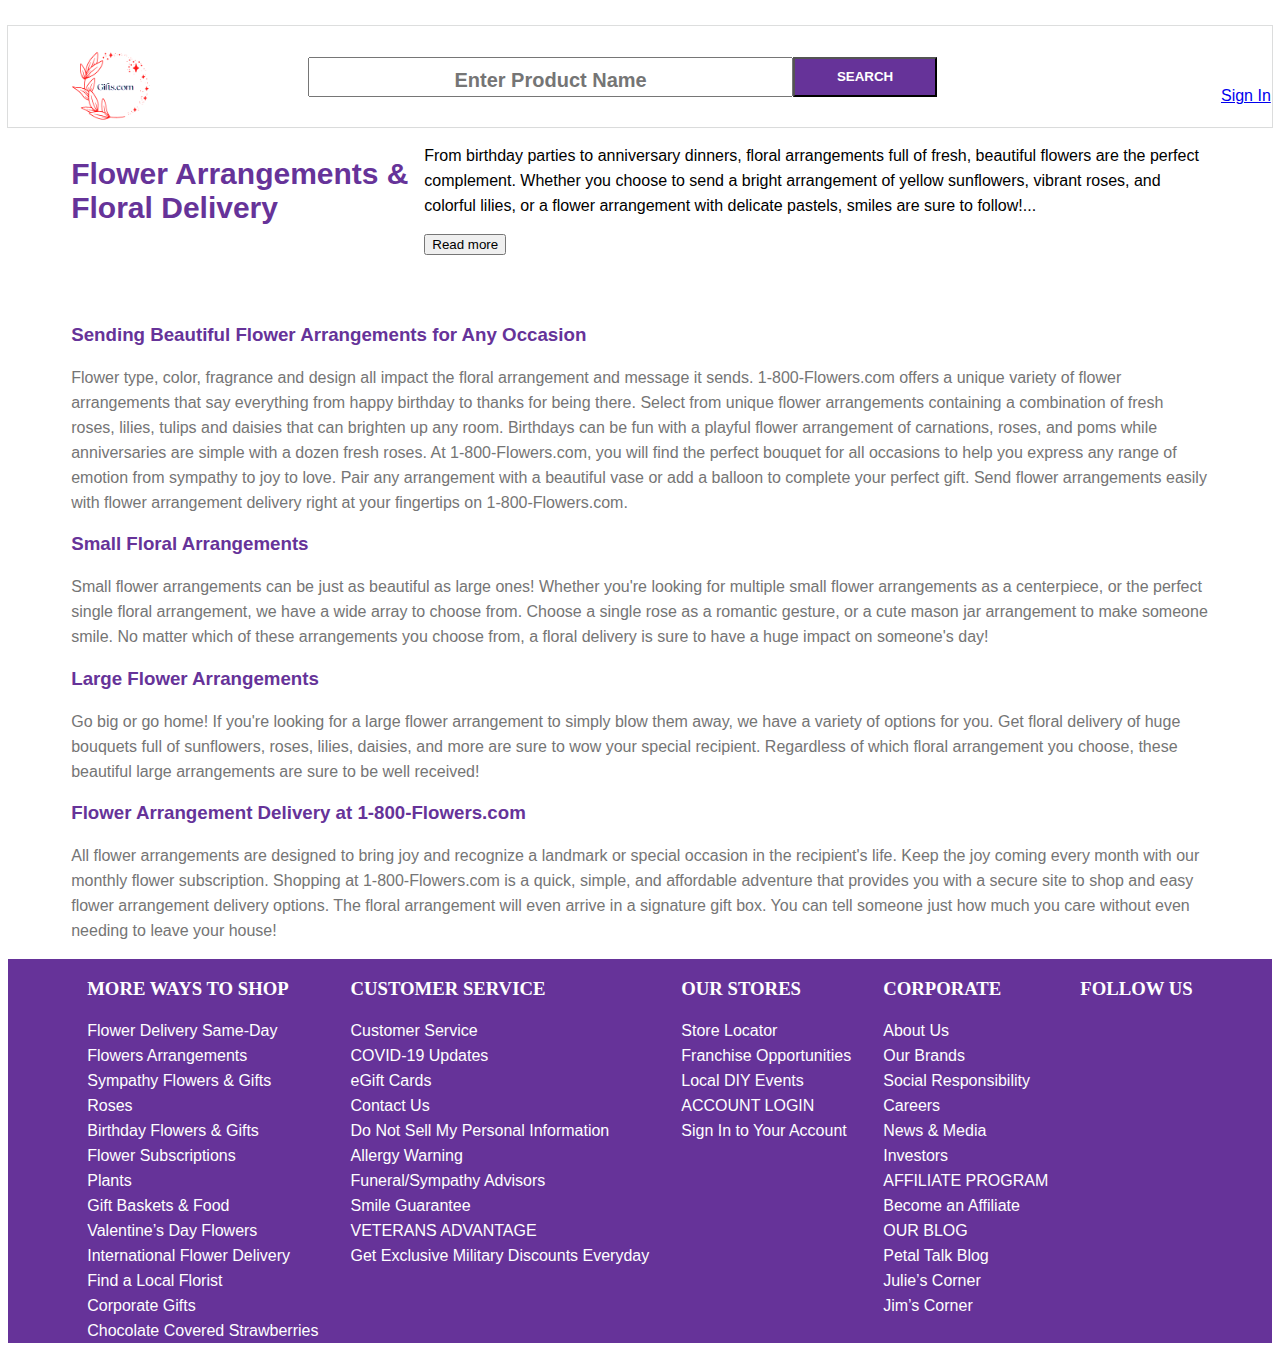
==== index.html @ 183885c7 "Home Page" ====
<!DOCTYPE html>
<html lang="en">
<head>
    <meta charset="UTF-8">
    <meta name="viewport" content="width=device-width, initial-scale=1.0">
    <title>Document</title>
    <link rel="stylesheet" href="./css/index.css">
</head>
<body>
    <div id="container">
        <div class="brands">
        <img src="https://images.contentstack.io/v3/assets/blt95e0138311135214/blt13b0f02cd71877df/5f08974a8b0e59084c9f7570/hd-logo-v3.svg?height=32&width=78" alt="">
        <img src="https://images.contentstack.io/v3/assets/blt95e0138311135214/bltac334446d6f9e89c/5f96fc4f2425cd7a8af6845e/pmall_svg-logo-v2.svg?height=32&width=78" alt="">
        <img src="https://images.contentstack.io/v3/assets/blt95e0138311135214/bltf0b1021465476e4f/5f08974b0d1d2008538ce15a/SharisLogo_r.svg?height=32&width=78" alt="">
        <img src="https://images.contentstack.io/v3/assets/blt95e0138311135214/bltac303abaae751c40/5f08974af394777f87099a07/18b-logo-v2.svg?height=32&width=78" alt="">
        <img src="https://images.contentstack.io/v3/assets/blt95e0138311135214/blt71adcb0696952e83/5f08974baa5d1801639286b4/sch-logo-v2.svg?height=32&width=78" alt="">
        <img src="https://images.contentstack.io/v3/assets/blt95e0138311135214/bltef2e14ec247ab827/5f08974a2cd8e87f92bdd257/fb-logo-v2.svg?height=32&width=78" alt="">
        <img src="https://images.contentstack.io/v3/assets/blt95e0138311135214/blte1e2eb25cfd09fb6/5f08974a91afb901b86d5251/cco-logo-v2.svg?height=32&width=78" alt="">
        <img src="https://images.contentstack.io/v3/assets/blt95e0138311135214/bltf9903ccf2408c217/5f0897552cd8e87f92bdd25b/tpf-logo-v2.svg?height=32&width=78" alt="">
        <img src="https://images.contentstack.io/v3/assets/blt95e0138311135214/blt7ef824d3f9f5074d/5f0897558b0e59084c9f7574/wlf-logo-v2.svg?height=32&width=78" alt="">
        <img src="https://images.contentstack.io/v3/assets/blt95e0138311135214/blta2ba2ac7606f6c15/5f08974bceebbf7e87c30215/sy-logo-v2.svg?height=32&width=78" alt="">
        <img src="https://images.contentstack.io/v3/assets/blt0281495b20b504a0/blta4f709f645453ff0/61b4eeeea000c90ecc6e15bd/VC_Logo_w_tag.svg?height=32&width=78" alt="">
        </div>
        <div class="Nav">
            <div id="bar">
                <div id="logo">
                    <img src="Gifts.com.png" alt="">
                </div>
                <div id="SearchTab"> 
                    <div class="search">
                        <input placeholder="Enter Product Name" type="text">
                        <button>SEARCH</button>
                        
                    </div>

                    <div class="icon">
                        
                        <div><a href="./sign-in.html"><img src="https://images.contentstack.io/v3/assets/bltdd99f24e8a94d536/blt88337dc20d1d8278/5e178293942caf0fc36b77ab/Header-Icon-PWA-profile.svg" alt="">
                            <p id="login-name">Sign In</p></a>
                            
                        </div>
                        <div><a href=""><img src="https://images.contentstack.io/v3/assets/bltdd99f24e8a94d536/blt7888ec93d3d5c1ec/5e17829300c38f0f022d3646/Header-Icon-PWA-bag.svg?height=25&width=44" alt=""><br>
                        <p>Cart</p></a>
                            
                        </div>
                        
                        
                    </div>
                </div>
                    
            </div>
        </div>
        <div class="heading">
            <div id="title">
                <h1>Flower Arrangements & Floral Delivery</h1>
            </div>
            <div id="para">
                <p>From birthday parties to anniversary dinners, floral arrangements full of fresh, beautiful flowers are the perfect complement. Whether you choose to send a bright arrangement of yellow sunflowers, vibrant roses, and colorful lilies, or a flower arrangement with delicate pastels, smiles are sure to follow!<span id="dots">...</span><span id="more">Find your favorite flower in our grand collection of floral arrangements including roses, tulips, carnations, orchids, lilies, and more. When you get a flower arrangement delivery from 1-800-Flowers.com, your recipient is guaranteed to love it for days to come. If you're in a rush- no need to sweat! For the busy-bees and the procrastinators, we've got you covered with same-day flower delivery available all year long. So, whether you're sending a dozen roses to celebrate your love or sending a floral arrangement just because, let the flower experts at 1-800-Flowers.com help you gain the title of "best gift giver!"</span></p>
                <button onclick="myFunction()" id="myBtn">Read more</button>
            </div>
        </div>
        <div id="Card"></div>
        <div id="details">
            <h3>Sending Beautiful Flower Arrangements for Any Occasion</h3>
            <p>Flower type, color, fragrance and design all impact the floral arrangement and message it sends. 1-800-Flowers.com offers a unique variety of flower arrangements that say everything from happy birthday to thanks for being there. Select from unique flower arrangements containing a combination of fresh roses, lilies, tulips and daisies that can brighten up any room. Birthdays can be fun with a playful flower arrangement of carnations, roses, and poms while anniversaries are simple with a dozen fresh roses. At 1-800-Flowers.com, you will find the perfect bouquet for all occasions to help you express any range of emotion from sympathy to joy to love. Pair any arrangement with a beautiful vase or add a balloon to complete your perfect gift. Send flower arrangements easily with flower arrangement delivery right at your fingertips on 1-800-Flowers.com.</p>
            <h3>Small Floral Arrangements</h3>
            <p>Small flower arrangements can be just as beautiful as large ones! Whether you're looking for multiple small flower arrangements as a centerpiece, or the perfect single floral arrangement, we have a wide array to choose from. Choose a single rose as a romantic gesture, or a cute mason jar arrangement to make someone smile. No matter which of these arrangements you choose from, a floral delivery is sure to have a huge impact on someone's day!</p>
            <h3>Large Flower Arrangements</h3>
            <p>Go big or go home! If you're looking for a large flower arrangement to simply blow them away, we have a variety of options for you. Get floral delivery of huge bouquets full of sunflowers, roses, lilies, daisies, and more are sure to wow your special recipient. Regardless of which floral arrangement you choose, these beautiful large arrangements are sure to be well received!</p>
            <h3>Flower Arrangement Delivery at 1-800-Flowers.com</h3>
            <p>All flower arrangements are designed to bring joy and recognize a landmark or special occasion in the recipient's life. Keep the joy coming every month with our monthly flower subscription. Shopping at 1-800-Flowers.com is a quick, simple, and affordable adventure that provides you with a secure site to shop and easy flower arrangement delivery options. The floral arrangement will even arrive in a signature gift box. You can tell someone just how much you care without even needing to leave your house!</p>
        </div>
        <div class="BottomSection">
            <div id="Bottom">
                <div>
                    <h3>MORE WAYS TO SHOP</h3>
                    <p>Flower Delivery Same-Day</p>
                    <p>Flowers Arrangements</p>
                    <p>Sympathy Flowers & Gifts</p>
                    <p>Roses</p>
                    <p>Birthday Flowers & Gifts</p>
                    <p>Flower Subscriptions</p>
                    <p>Plants</p>
                    <p>Gift Baskets & Food</p>
                    <p>Valentine’s Day Flowers</p>
                    <p>International Flower Delivery</p>
                    <p>Find a Local Florist</p>
                    <p>Corporate Gifts</p>
                    <p>Chocolate Covered Strawberries</p>
                </div>
                <div>
                    <h3>CUSTOMER SERVICE</h3>
                    <p>Customer Service</p>
                    <p>COVID-19 Updates</p>
                    <p>eGift Cards</p>
                    <p>Contact Us</p>
                    <p>Do Not Sell My Personal Information</p>
                    <p>Allergy Warning</p>
                    <p>Funeral/Sympathy Advisors</p>
                    <p>Smile Guarantee</p>
                    <p>VETERANS ADVANTAGE</p>
                    <p>Get Exclusive Military Discounts Everyday</p>
                </div>
                <div>
                    <h3>OUR STORES</h3>
                    <p>Store Locator</p>
                    <p>Franchise Opportunities</p>
                    <p>Local DIY Events</p>
                    <p>ACCOUNT LOGIN</p>
                    <p>Sign In to Your Account</p>
                </div>
                <div>
                    <h3>CORPORATE</h3>
                    <p>About Us</p>
                    <p>Our Brands</p>
                    <p>Social Responsibility</p>
                    <p>Careers</p>
                    <p>News & Media</p>
                    <p>Investors</p>
                    <p>AFFILIATE PROGRAM</p>
                    <p>Become an Affiliate</p>
                    <p>OUR BLOG</p>
                    <p>Petal Talk Blog</p>
                    <p>Julie’s Corner</p>
                    <p>Jim’s Corner</p>
                </div>
                <div>
                    <h3>FOLLOW US</h3>
                    <div>
                        <img src="https://images.contentstack.io/v3/assets/bltdd99f24e8a94d536/blt787e53ec7675db95/5ee1016e26fd9f3b64a5abe7/social-icon-twitter.png" alt="">
                        <img src="https://images.contentstack.io/v3/assets/bltdd99f24e8a94d536/blt71c1a01174910073/5ee101831579a83a8b80b9ad/social-icon-facebook.png" alt="">
                        <img src="https://images.contentstack.io/v3/assets/bltdd99f24e8a94d536/blt78b7b39043ac2de3/5ee101965cffd6317204ad4a/social-icon-instagram.png" alt="">
                        <img src="https://images.contentstack.io/v3/assets/bltdd99f24e8a94d536/blt6ae8236f023d5359/5ee101a4f2c45903a4be0b8b/social-icon-pinterest.png" alt=""><br>
                        <img src="https://images.contentstack.io/v3/assets/bltdd99f24e8a94d536/bltbd439ba082738790/5ee101b758284c442bf7faea/social-icon-youtube.png" alt="">
                    </div>
                </div>
            </div>
        </div>
        
    </div>
</body>
<script src="./scripts/index.js " src="./scripts/sign-in.js"></script>
</html>
---- css/index.css ----
#container{
    width: 100%;
    
    /* display: flex;
    justify-content: center; */
}
.brands{
    width: 90%;
    display: inline-flex;
    justify-content: center;
    justify-content: space-around;
    margin-left: 5%;
    margin-right: 5%;
    /* border: solid red; */
}
img{
    width: 6%;
}
#bar{
    display: flex;
    box-shadow: rgba(0, 0, 0, 0.02) 0px 1px 3px 0px, rgba(27, 31, 35, 0.15) 0px 0px 0px 1px;
}
#logo>img{
    width: 200px;
    margin-top: 20px;
}
#SearchTab{
    display: flex;
    align-items: center;
    margin: auto;
    justify-content: space-between;
    /* border: solid red; */
    
}
.icon{
    margin-left: 200px;
    margin-top: 20px;

}
.search{
    display: flex;
    width: 50%;
    margin-left: 100px;

}
.search>input{
    width: 500px;
    font-size: 30px;
    text-align: center;
}
.search>input::placeholder{
    font-weight: bold;
    font-size: 20px;
    text-align: center;
}
.search>button{
    width: 150px;
    font-weight: bold;
    background-color: #663399;
    color: white;
}
.icon{
    display: flex;
    width: 300px;
    justify-content: space-around;
}
.icon img{
    padding-right: 20px;
    width: 50px;
}

#more {
    display: none;
}
.heading{
    display: flex;
    width: 90%;
    margin: auto;
    /* justify-content: left; */
    align-items: center;
}
.heading>div{
    width: 45%;
}
#para{
    width: 100%;
}
p{
    line-height: 25px;
    font-family: LatoMedium,sans-serif;
    font-weight: 400;
}
h1{
    font-size: 30px;
    color: #663399;
    font-family: LatoMedium,sans-serif;
    
    
}
#Card{
    width: 90%;
    margin: auto;
    display: grid;
    grid-template-columns: repeat(4, 1fr);
    gap: 15px;
    margin-top: 50px;
}
.prod img{
    width: 100%;
    box-shadow: rgba(0, 0, 0, 0.24) 0px 3px 8px;
}
#details{
    width: 90%;
    margin: auto;
}
#details p{
    color: #757575;;
}
#details h3{
    color: #663399;
    font-family: LatoMedium,sans-serif;
    
}
#Bottom{

}
#Bottom>div>p{
    margin-top: 0px;
    margin-bottom: 0px;
}
#Bottom{
    width: 90%;
    display: flex;
    margin: auto;
    justify-content: space-around;
    color: white;
}
#Bottom>div>div>img{
    width: 50px;
}
.BottomSection{
    background-color: #663399;
}
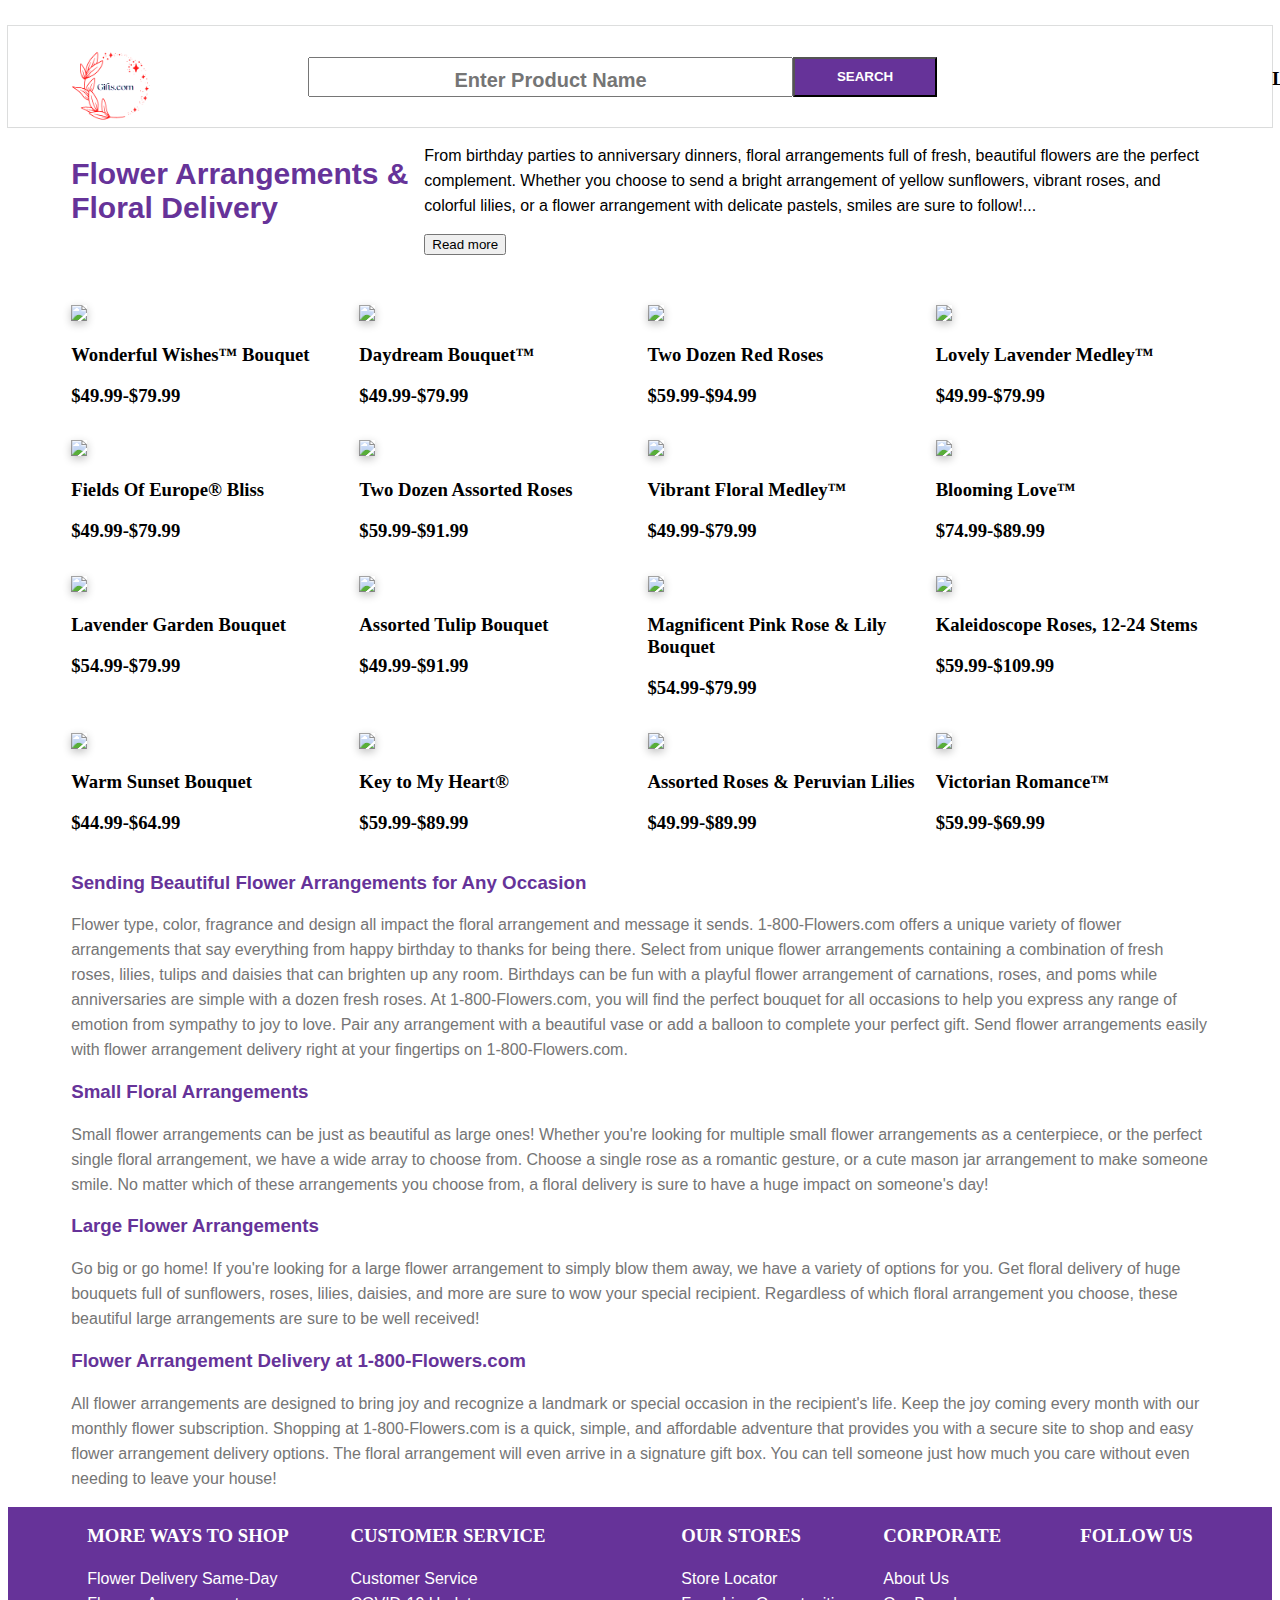
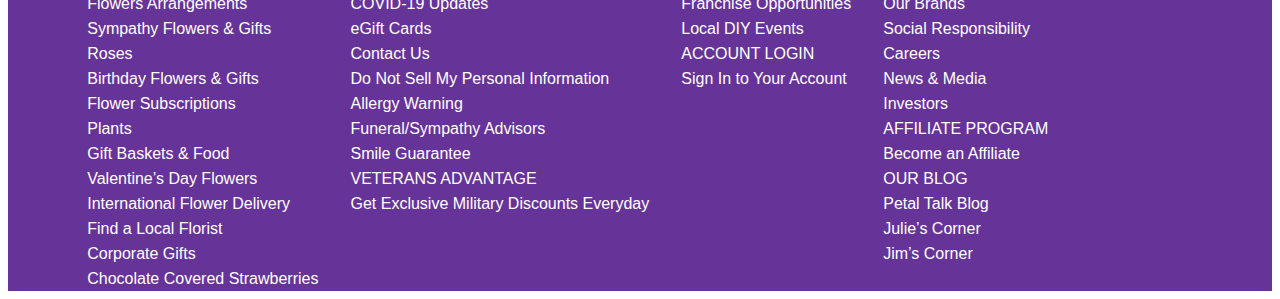
==== commit fed599aa: "Login Page Done" ====
--- a/index.html
+++ b/index.html
@@ -35,10 +35,11 @@
 
                     <div class="icon">
                         
-                        <div><a href="./sign-in.html"><img src="https://images.contentstack.io/v3/assets/bltdd99f24e8a94d536/blt88337dc20d1d8278/5e178293942caf0fc36b77ab/Header-Icon-PWA-profile.svg" alt="">
+                        <div id="login"><a href="./sign-in.html"><img src="https://images.contentstack.io/v3/assets/bltdd99f24e8a94d536/blt88337dc20d1d8278/5e178293942caf0fc36b77ab/Header-Icon-PWA-profile.svg" alt="">
                             <p id="login-name">Sign In</p></a>
                             
                         </div>
+                        <div id="logout"></div>
                         <div><a href=""><img src="https://images.contentstack.io/v3/assets/bltdd99f24e8a94d536/blt7888ec93d3d5c1ec/5e17829300c38f0f022d3646/Header-Icon-PWA-bag.svg?height=25&width=44" alt=""><br>
                         <p>Cart</p></a>
                             
@@ -139,5 +140,5 @@
         
     </div>
 </body>
-<script src="./scripts/index.js " src="./scripts/sign-in.js"></script>
+<script src="./scripts/index.js"></script>
 </html>--- a/css/index.css
+++ b/css/index.css
@@ -141,6 +141,9 @@
 .BottomSection{
     background-color: #663399;
 }
+#logout:hover{
+    cursor: pointer;
+}
 
 
 
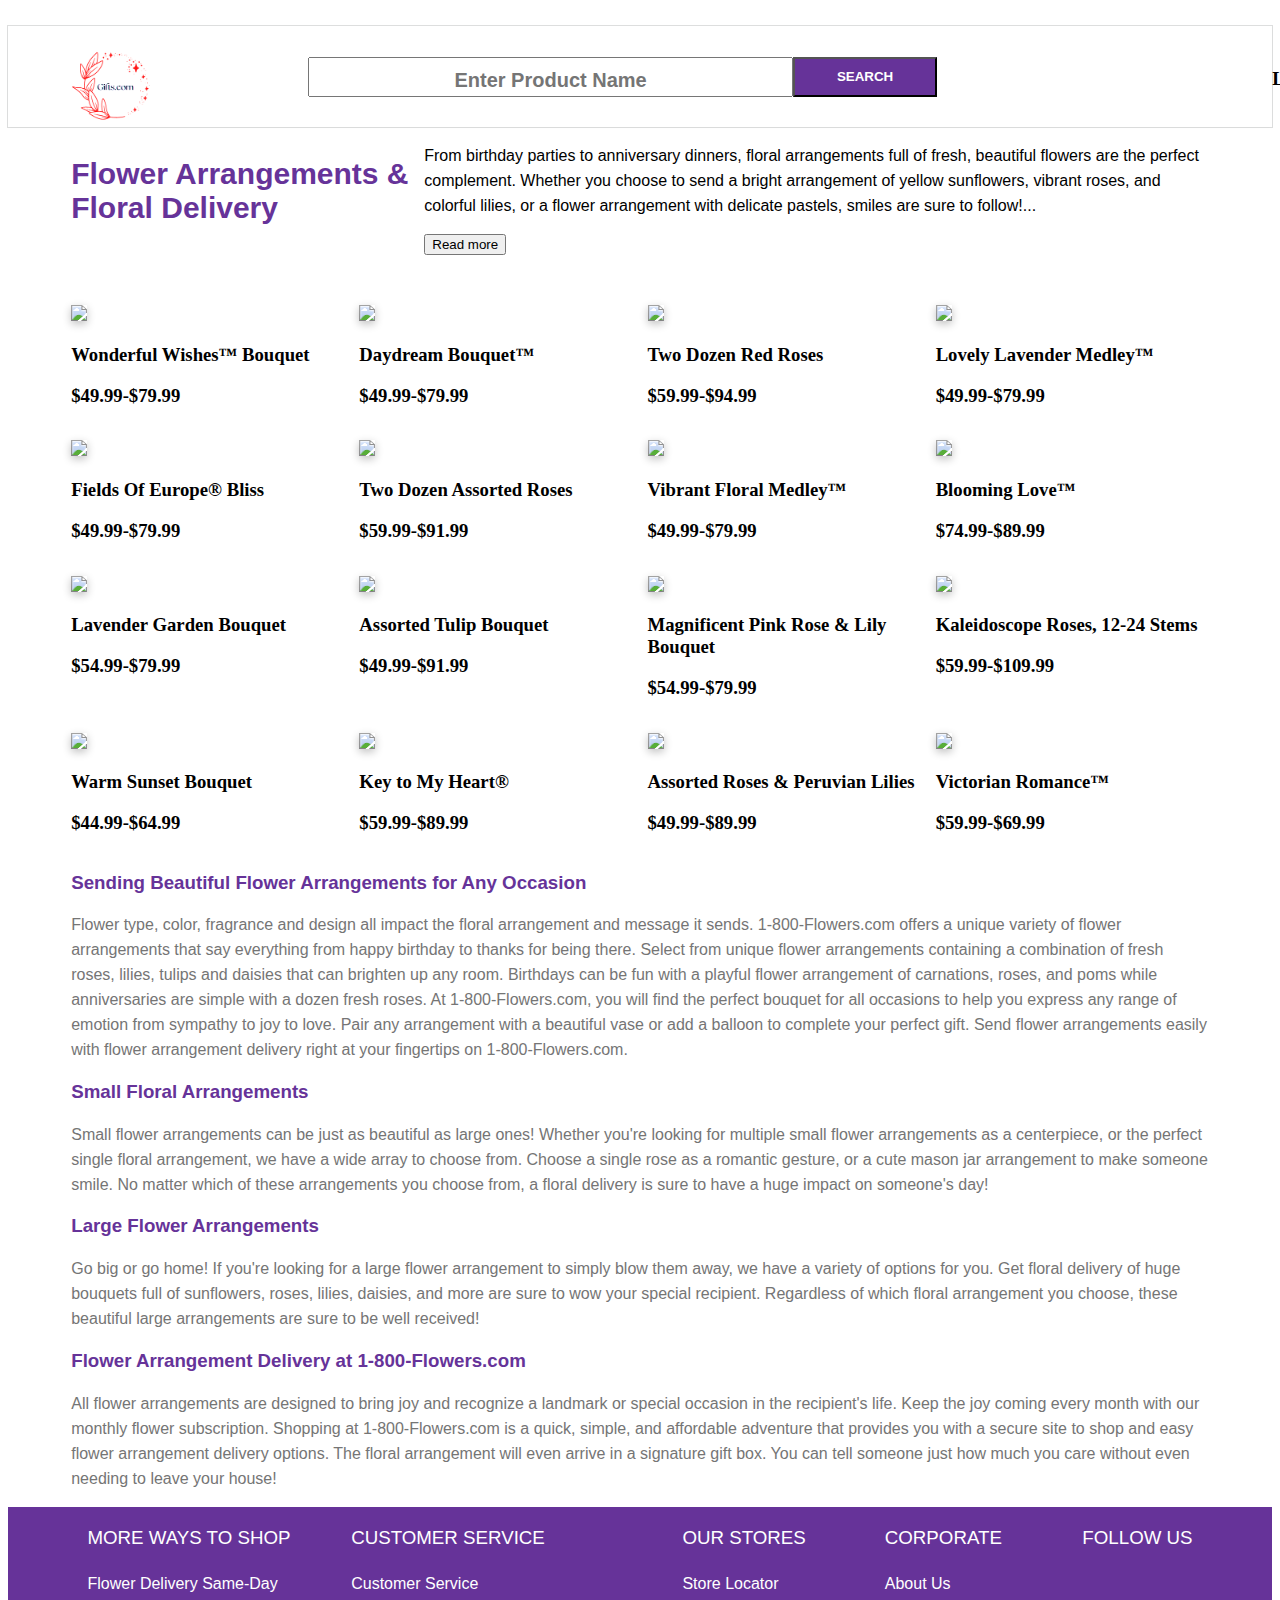
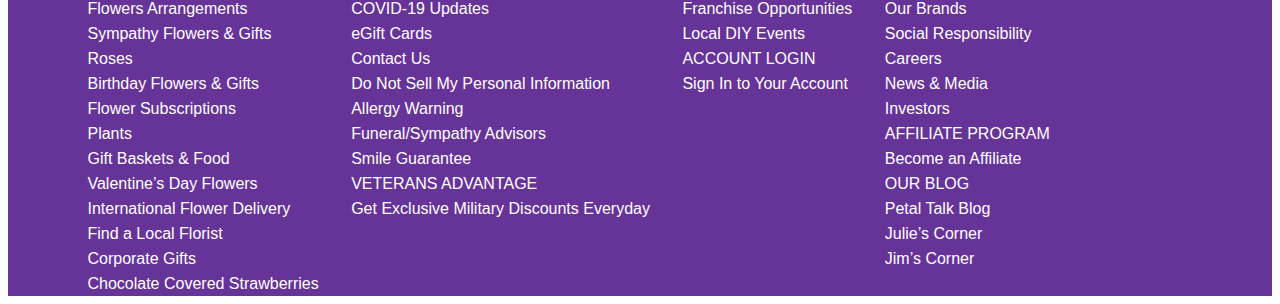
==== commit 6eafd78f: "product-page" ====
--- a/index.html
+++ b/index.html
@@ -3,7 +3,7 @@
 <head>
     <meta charset="UTF-8">
     <meta name="viewport" content="width=device-width, initial-scale=1.0">
-    <title>Document</title>
+    <title>Home-Page</title>
     <link rel="stylesheet" href="./css/index.css">
 </head>
 <body>
@@ -40,7 +40,7 @@
                             
                         </div>
                         <div id="logout"></div>
-                        <div><a href=""><img src="https://images.contentstack.io/v3/assets/bltdd99f24e8a94d536/blt7888ec93d3d5c1ec/5e17829300c38f0f022d3646/Header-Icon-PWA-bag.svg?height=25&width=44" alt=""><br>
+                        <div id="cart"><a href=""><img src="https://images.contentstack.io/v3/assets/bltdd99f24e8a94d536/blt7888ec93d3d5c1ec/5e17829300c38f0f022d3646/Header-Icon-PWA-bag.svg?height=25&width=44" alt=""><br>
                         <p>Cart</p></a>
                             
                         </div>
--- a/css/index.css
+++ b/css/index.css
@@ -35,7 +35,22 @@
 .icon{
     margin-left: 200px;
     margin-top: 20px;
-
+}
+.icon img{
+    width: 30px;
+}
+#login a:link{
+    font-family: LatoMedium,sans-serif;
+    font-weight: 400;
+    text-decoration: unset;
+}
+#logout{
+    text-align: center;
+}
+#cart a:link{
+    font-family: LatoMedium,sans-serif;
+    font-weight: 400;
+    text-decoration: unset;
 }
 .search{
     display: flex;
@@ -121,7 +136,11 @@
     font-family: LatoMedium,sans-serif;
     
 }
-#Bottom{
+#Bottom>div>h3{
+    padding-left: 0px;
+    font-family: LatoMedium,sans-serif;
+    font-weight: 400;
+    line-height: 1.43;
 
 }
 #Bottom>div>p{
@@ -144,6 +163,9 @@
 #logout:hover{
     cursor: pointer;
 }
+#Card>div:hover{
+    cursor: pointer;
+}
 
 
 
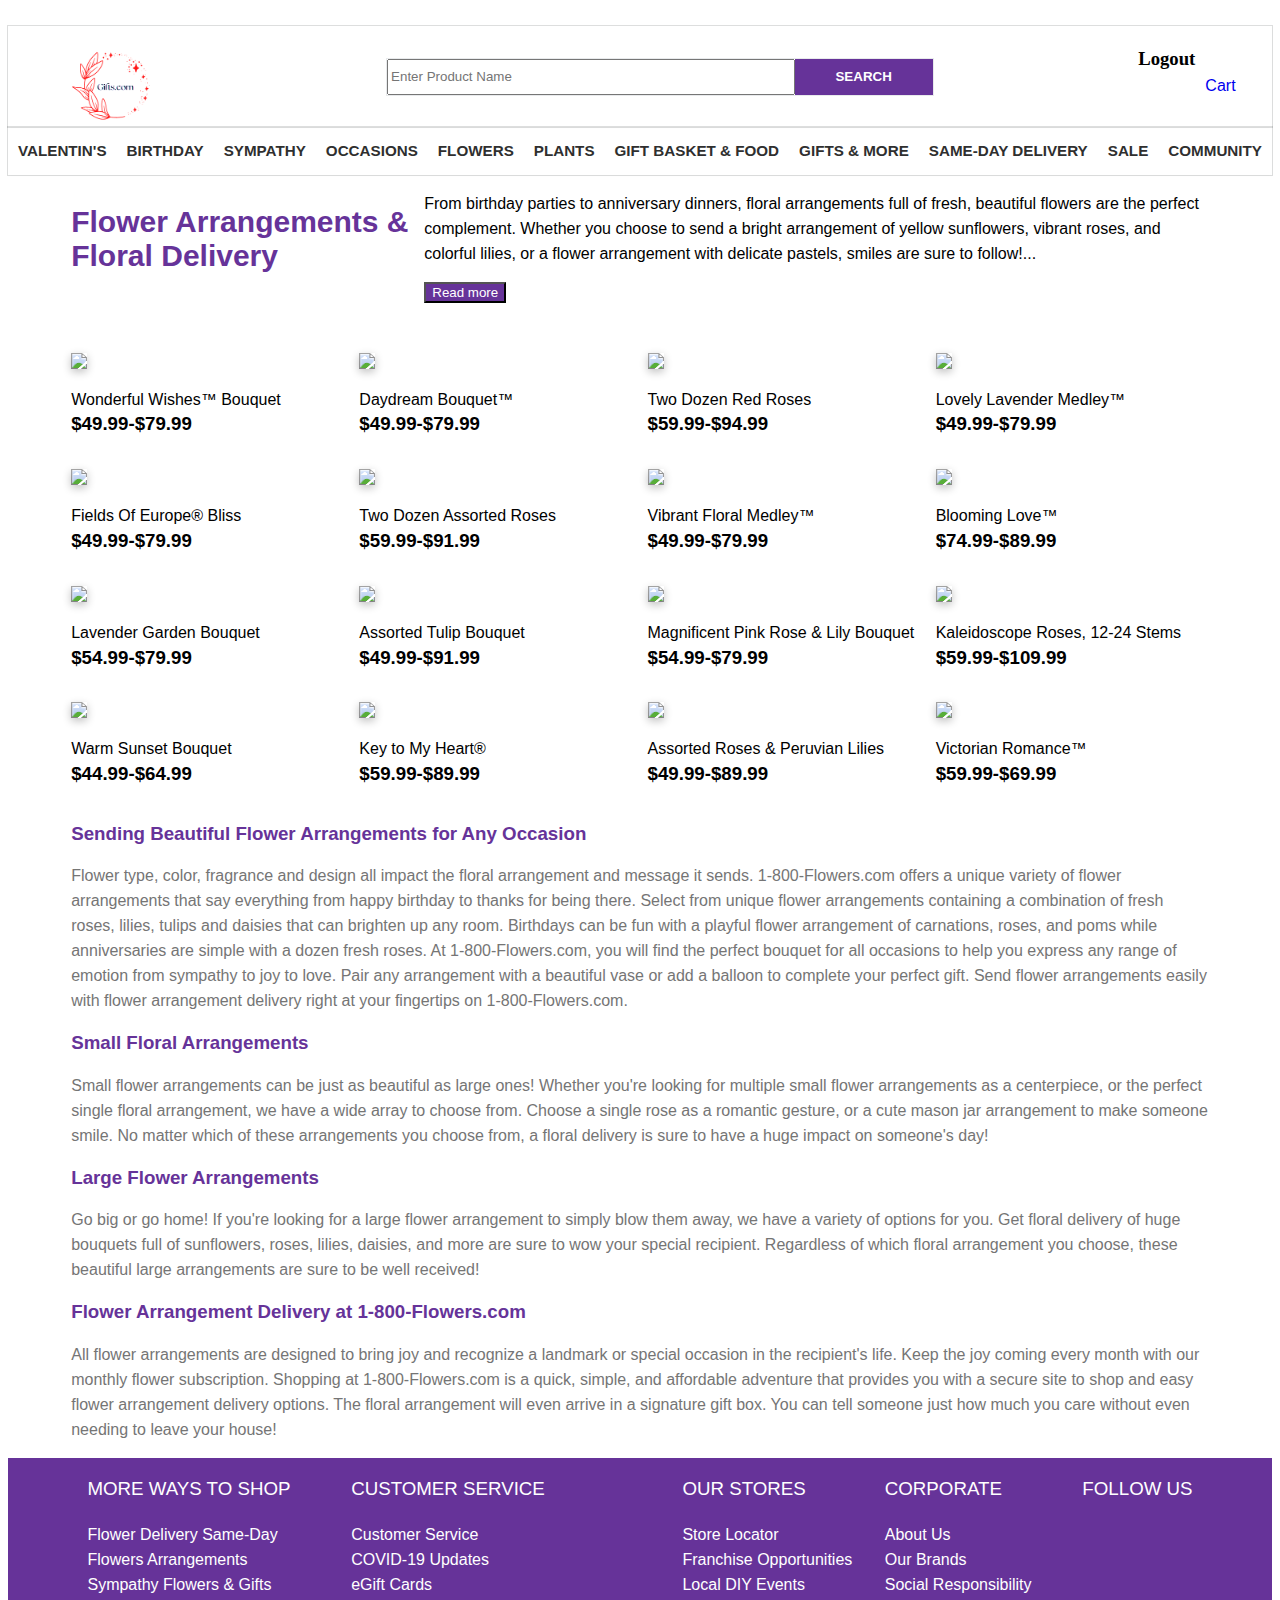
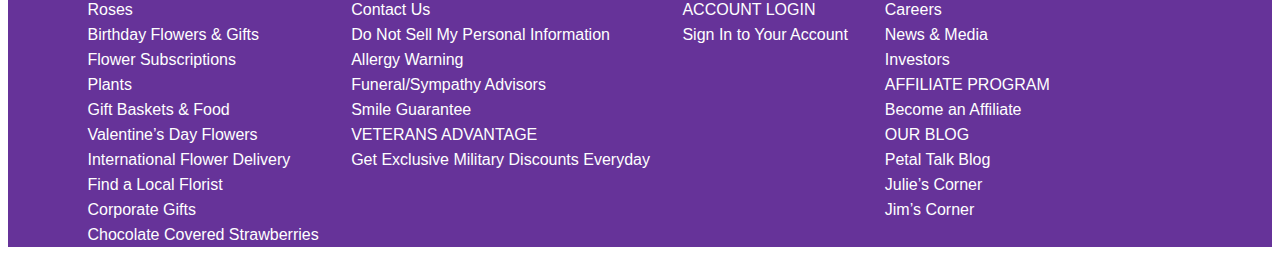
==== commit e5fa1aee: "cart page" ====
--- a/index.html
+++ b/index.html
@@ -35,21 +35,32 @@
 
                     <div class="icon">
                         
-                        <div id="login"><a href="./sign-in.html"><img src="https://images.contentstack.io/v3/assets/bltdd99f24e8a94d536/blt88337dc20d1d8278/5e178293942caf0fc36b77ab/Header-Icon-PWA-profile.svg" alt="">
+                        <div id="login"><a href="./sign-in.html" target="popup" onclick="window.open('./sign-in.html','name','width=700,height=600')"><img src="https://images.contentstack.io/v3/assets/bltdd99f24e8a94d536/blt88337dc20d1d8278/5e178293942caf0fc36b77ab/Header-Icon-PWA-profile.svg" alt="">
                             <p id="login-name">Sign In</p></a>
-                            
                         </div>
                         <div id="logout"></div>
-                        <div id="cart"><a href=""><img src="https://images.contentstack.io/v3/assets/bltdd99f24e8a94d536/blt7888ec93d3d5c1ec/5e17829300c38f0f022d3646/Header-Icon-PWA-bag.svg?height=25&width=44" alt=""><br>
+                        <div id="cart"><a href="./cart.html"><img src="https://images.contentstack.io/v3/assets/bltdd99f24e8a94d536/blt7888ec93d3d5c1ec/5e17829300c38f0f022d3646/Header-Icon-PWA-bag.svg?height=25&width=44" alt=""><br>
                         <p>Cart</p></a>
                             
                         </div>
-                        
-                        
                     </div>
                 </div>
                     
             </div>
+        </div>
+        <div id="catg">
+            <h3>VALENTIN'S
+            </h3>
+            <h3>BIRTHDAY</h3>
+            <h3>SYMPATHY</h3>
+            <h3>OCCASIONS</h3>
+            <h3>FLOWERS</h3>
+            <h3>PLANTS</h3>
+            <h3>GIFT BASKET & FOOD</h3>
+            <h3>GIFTS & MORE</h3>
+            <h3>SAME-DAY DELIVERY</h3>
+            <h3>SALE</h3>
+            <h3>COMMUNITY</h3>
         </div>
         <div class="heading">
             <div id="title">
--- a/css/index.css
+++ b/css/index.css
@@ -28,13 +28,13 @@
     display: flex;
     align-items: center;
     margin: auto;
-    justify-content: space-between;
-    /* border: solid red; */
-    
+    justify-content: space-around;
+    width: 80%;
 }
 .icon{
-    margin-left: 200px;
-    margin-top: 20px;
+    display: flex;
+    width: 40%;
+    justify-content: flex-end;
 }
 .icon img{
     width: 30px;
@@ -54,35 +54,54 @@
 }
 .search{
     display: flex;
-    width: 50%;
-    margin-left: 100px;
-
+    width: 70%;
+    margin-left: 15%;
+    border: 1px solid #e8eaec;
 }
 .search>input{
-    width: 500px;
-    font-size: 30px;
-    text-align: center;
+    width: 80%;
+    height: 30px;
 }
 .search>input::placeholder{
-    font-weight: bold;
-    font-size: 20px;
-    text-align: center;
+    font-family: LatoMedium,sans-serif;
+    font-weight: 400;
+    text-decoration: unset;
 }
 .search>button{
     width: 150px;
     font-weight: bold;
     background-color: #663399;
     color: white;
-}
-.icon{
-    display: flex;
-    width: 300px;
-    justify-content: space-around;
+    border: none;
 }
 .icon img{
     padding-right: 20px;
     width: 50px;
 }
+#cart{
+    margin: 10px;
+}
+#login{
+    margin: 10px;
+}
+#login img{
+    width: 40px;
+}
+#cart img{
+    width: 30px;
+}
+#catg{
+    display: flex;
+    width: 100%;
+    margin: auto;
+    justify-content: space-around;
+    box-shadow: rgba(0, 0, 0, 0.02) 0px 1px 3px 0px, rgba(27, 31, 35, 0.15) 0px 0px 0px 1px;
+}
+#catg h3{
+    font-family: LatoBold, sans-serif;
+    font-size: min(1.2vw, 0.95rem);
+    color: rgb(47, 47, 47);
+}
 
 #more {
     display: none;
@@ -94,11 +113,18 @@
     /* justify-content: left; */
     align-items: center;
 }
+#title{
+    display: flex;
+}
 .heading>div{
     width: 45%;
 }
 #para{
     width: 100%;
+}
+#para button{
+    background-color: #663399;
+    color: white;
 }
 p{
     line-height: 25px;
@@ -120,9 +146,20 @@
     gap: 15px;
     margin-top: 50px;
 }
+.nametag{
+    font-family: LatoMedium,sans-serif;
+    font-weight: 400;
+    line-height: 1.43;
+    font-size: 16px;
+    margin-bottom: 2px;
+}
 .prod img{
     width: 100%;
     box-shadow: rgba(0, 0, 0, 0.24) 0px 3px 8px;
+}
+.pricetag{
+    font-family: LatoMedium,sans-serif;
+    margin-top: 0px;
 }
 #details{
     width: 90%;
